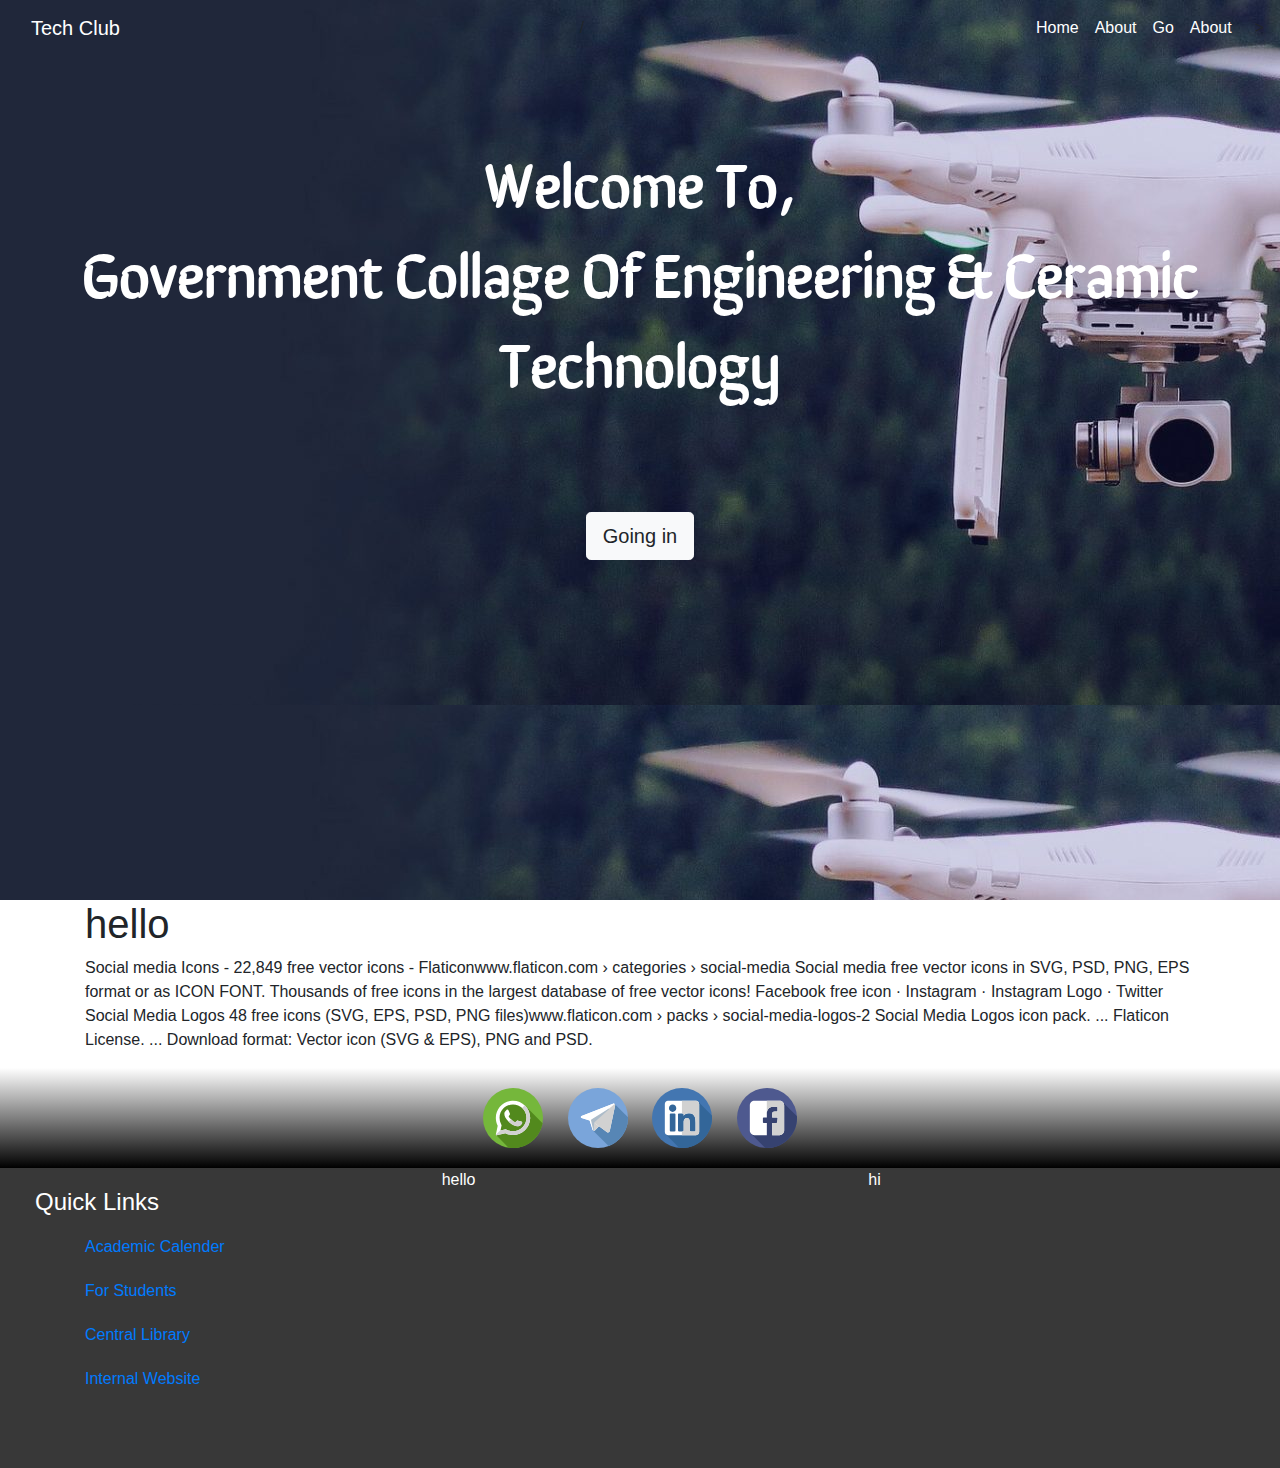
==== index.html @ 0576cfca "2" ====
<!doctype html>
<html lang="en">

<head>
    <!-- Required meta tags -->
    <meta charset="utf-8">
    <meta name="viewport" content="width=device-width, initial-scale=1, shrink-to-fit=no">
    <link
        href="https://fonts.googleapis.com/css?family=Codystar|Fascinate+Inline|Libre+Barcode+39|Montserrat+Subrayada|Orbitron|Russo+One|Sirin+Stencil&display=swap"
        rel="stylesheet">
    <!-- Bootstrap CSS -->
    <link rel="stylesheet" href="./src/bootstrap-4.4.1-dist/css/bootstrap.min.css">
    <link rel="stylesheet" href="./index.css">
    <title>Welcome to Tech Club</title>
</head>

<body>
    <div class="header-container">
        <nav class="navbar  navbar-expand-lg">
            <div class="container-fluid">
                <div class="navbar-header">

                    <a class="navbar-brand navbar-link" href="#">tech Club</a>
                </div>/

                <ul class="navbar-nav">
                    <li class="active nav-item">
                        <a class="nav-link">Home</a>
                    </li>
                    <li class="nav-item"><a class="nav-link">about</a></li>
                    <li class="nav-item"><a class="nav-link">go</a></li>
                    <li class="nav-item"><a class="nav-link">about</a></li>
                </ul>

            </div>>
        </nav>

        <div class="header">
            <div class="header-text">
                <b>Welcome to,</b>
                <br />
                <p>government collage of engineering & ceramic technology</p>
            </div>
            <button type="button" class="header-btn btn btn-lg btn-light">Going in</button>
        </div>
    </div> 
    <div class="container">
        <div>
            <h1>hello</h1>
            <p>
                Social media Icons - 22,849 free vector icons - Flaticonwww.flaticon.com › categories › social-media
                Social media free vector icons in SVG, PSD, PNG, EPS format or as ICON FONT. Thousands of free icons in the largest database of free vector icons!
                ‎Facebook free icon · ‎Instagram · ‎Instagram Logo · ‎Twitter
                
                Social Media Logos 48 free icons (SVG, EPS, PSD, PNG files)www.flaticon.com › packs › social-media-logos-2
                Social Media Logos icon pack. ... Flaticon License. ... Download format: Vector icon (SVG & EPS), PNG and PSD.
                </p>
        </div>
    </div>
    <div class="container-fluid social-icon">
        <img src="./src/icon/185958-social-media-icons/svg/whatsapp.svg">
        <img src="./src/icon/185958-social-media-icons/svg/telegram.svg">
        <img src="./src/icon/185958-social-media-icons/svg/linkedin.svg">
        <img src="./src/icon/185958-social-media-icons/svg/facebook.svg">
    </div>
 
    
        <div class="container-fluid footer">   
            <div class="row footer-row" >
                <div class="col-4">
                    <div class="footer-sec-1">
                        <h4>Quick Links</h4>
                        <ul>
                        <li>
                            <a href="#">Academic Calender</a>
                        </li>
                        <li>
                            <a href="#">For Students</a>
                        </li>
                        <li>
                            <a href="#">Central Library</a>
                        </li>
                        <li>
                            <a href="#">Internal Website</a>
                        </li>
                    </ul>
                </div>
            </div>
            <div class="col-4">
                hello
            </div>
            <div class="col-4">
                hi
            </div>
            <!-- <img src="./src/foter.jpg"> -->
        </div>
    
    <!-- <div class="row-canvas" id="particles-js"></div> -->
</div>


    <script src="./src/particles.js"></script>
    <script src="./src/app.js"></script>
    <!-- Optional JavaScript -->
    <!-- jQuery first, then Popper.js, then Bootstrap JS -->
    <script src="https://code.jquery.com/jquery-3.4.1.slim.min.js"></script>
    <script src="https://cdn.jsdelivr.net/npm/popper.js@1.16.0/dist/umd/popper.min.js"></script>
    <script src="./src/bootstrap-4.4.1-dist/js/bootstrap.min.js"></script>
</body>

</html>
---- index.css ----
.row-canvas {
    width: 100%;
    height: 100%;
    display: block;
    position: absolute;
    /* top: 0; */
    bottom: 0;
    left: 0;
    height: 300px;
    z-index: 1;
    -webkit-backface-visibility: hidden;
    -moz-backface-visibility: hidden;
    -ms-backface-visibility: hidden;
    backface-visibility: hidden;
  }
.navbar a {
    color: white;
    text-transform: capitalize;
}

.header {
    padding: 80px 30px;
    text-align: center;
}
.header .header-btn{
    margin-top: 90px;
}
.header-btn:hover{
    background-color: black;
    color: white;
    width: 150px;
}
.header-text {
    text-align: center;
    font-size: 45pt;
    font-family: 'Sirin Stencil', 'Russo One', Orbitron, serif;
    font-weight: 700;
    color: rgb(255, 255, 255);
    text-transform: capitalize;
}

.header-container {
    min-height: 100vh;
    background-attachment: fixed;
    background-image: url(./src/background-header.jpg);
}
.btn{
    /* font-family: sans-serif; */
}
.social-icon{
    height: 100px;
    padding: 20px;
    align-items: center;
    text-align: center;
    letter-spacing: 20px;
    background: linear-gradient(white,black);
}
.social-icon img{
    height: 60px;
    width: 60px;
}
div.footer{
    height: 300px;
    width: 100%;
    background-color: rgb(56, 56, 56);
    color: white;
    
    /* background-image: url(./src/foter.jpg); */
    /* background-size: cover; */
}
.footer-sec-1{
    padding: 20px;
    z-index: 999999 !important;

}
.footer-sec-1 ul{
    list-style: none;
}
.footer-sec-1 ul li{
    display: block;
    padding: 10px;
}
.footer-sec-1 ul li a{
    text-decoration: none;
    z-index: 999999;
    
}
.footer-row{
    position: relative;
    z-index: 2;
}
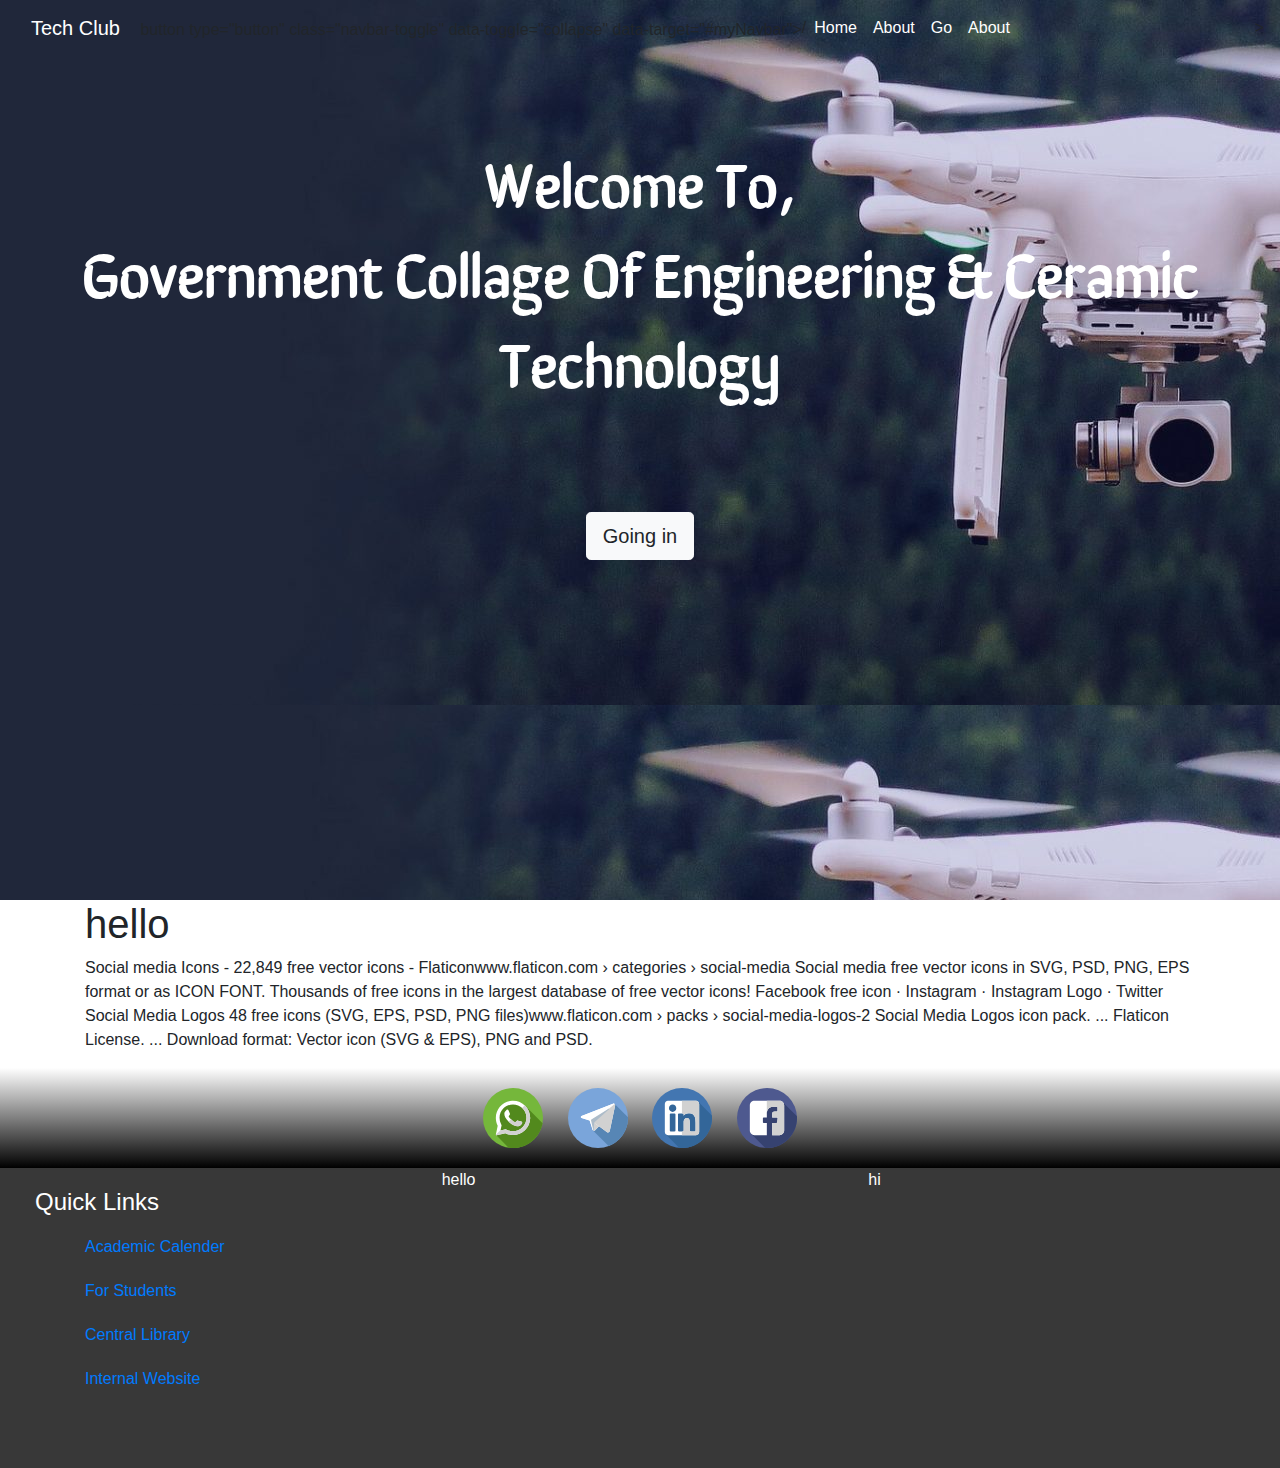
==== commit 80b1fa1f: "Update index.html" ====
--- a/index.html
+++ b/index.html
@@ -21,9 +21,12 @@
                 <div class="navbar-header">
 
                     <a class="navbar-brand navbar-link" href="#">tech Club</a>
+                    button type="button" class="navbar-toggle" data-toggle="collapse" data-target="#myNavbar">         <span class="icon-bar"></span>         <span class="icon-bar"></span>         <span class="icon-bar"></span>       </button>
                 </div>/
 
-                <ul class="navbar-nav">
+            <div class="navbar-collapse collapse">
+                <ul class
+="navbar-nav">
                     <li class="active nav-item">
                         <a class="nav-link">Home</a>
                     </li>
@@ -32,6 +35,7 @@
                     <li class="nav-item"><a class="nav-link">about</a></li>
                 </ul>
 
+                </div>
             </div>>
         </nav>
 
@@ -108,4 +112,4 @@
     <script src="./src/bootstrap-4.4.1-dist/js/bootstrap.min.js"></script>
 </body>
 
-</html>+</html>
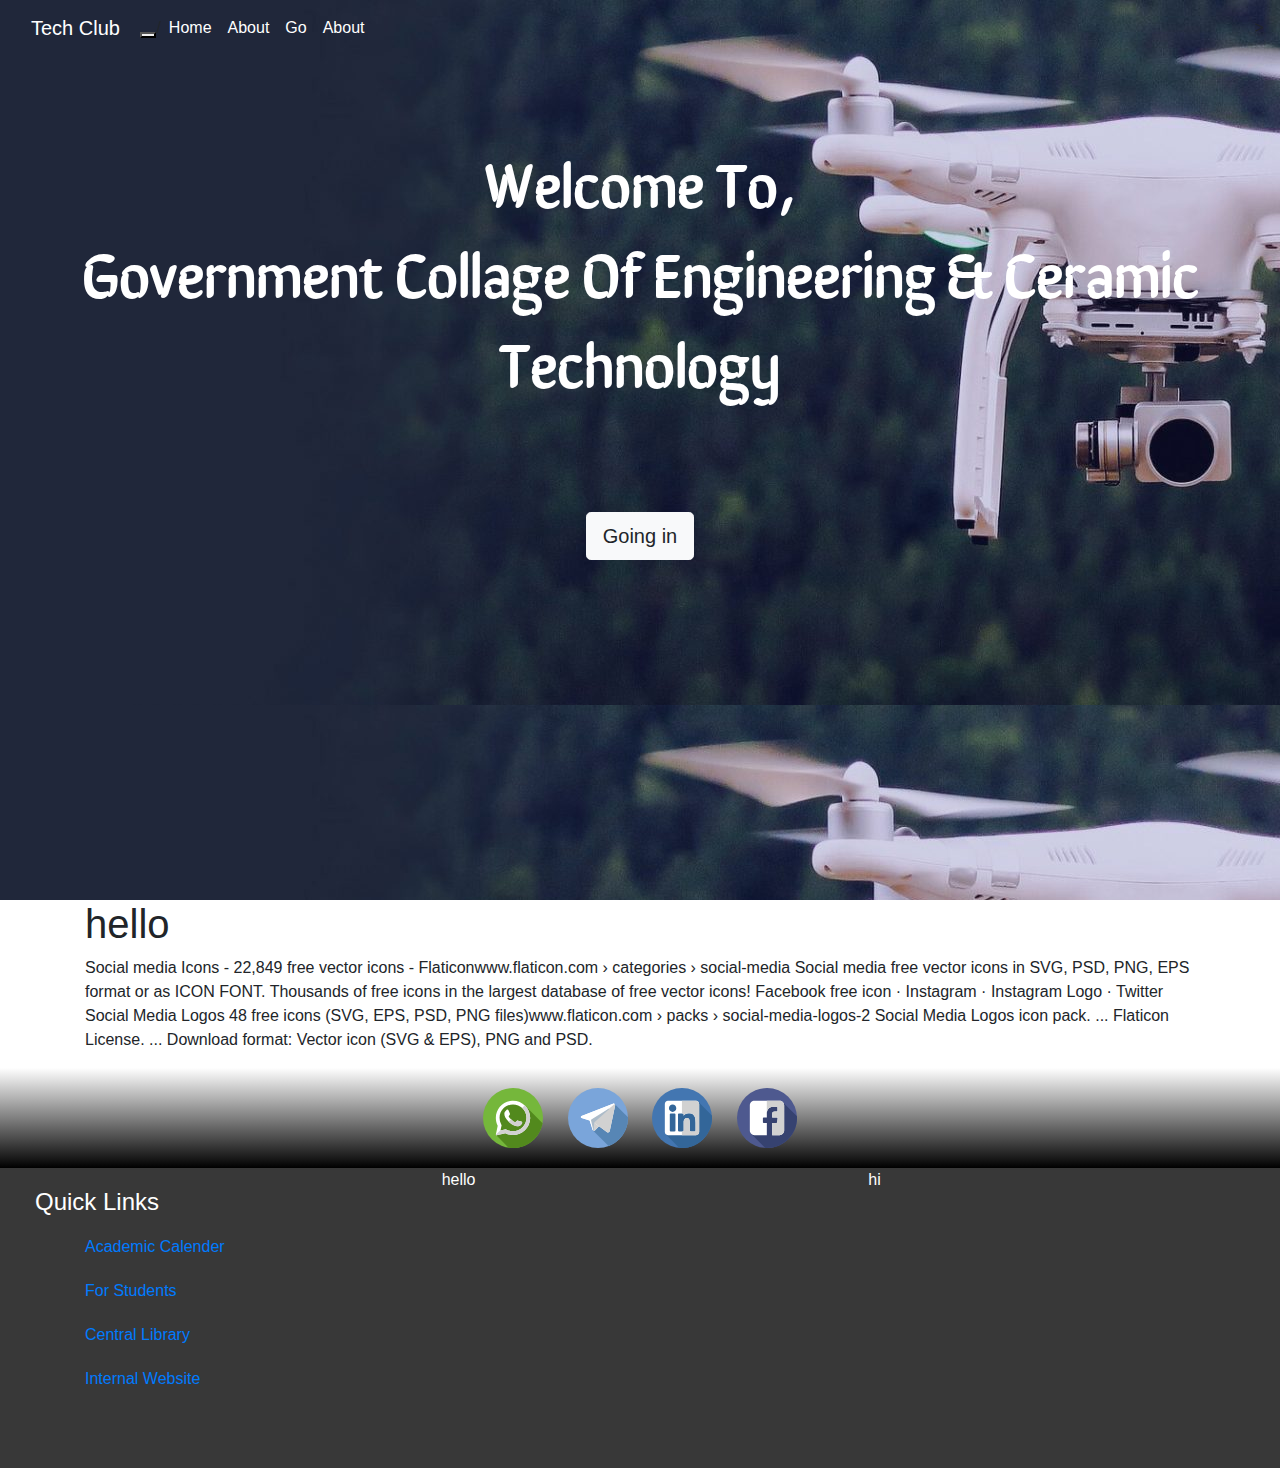
==== commit 30bac4ee: "Update index.html" ====
--- a/index.html
+++ b/index.html
@@ -21,7 +21,8 @@
                 <div class="navbar-header">
 
                     <a class="navbar-brand navbar-link" href="#">tech Club</a>
-                    button type="button" class="navbar-toggle" data-toggle="collapse" data-target="#myNavbar">         <span class="icon-bar"></span>         <span class="icon-bar"></span>         <span class="icon-bar"></span>       </button>
+                    
+<button type="button" class="navbar-toggle" data-toggle="collapse" data-target="#myNavbar">         <span class="icon-bar"></span>         <span class="icon-bar"></span>         <span class="icon-bar"></span>       </button>
                 </div>/
 
             <div class="navbar-collapse collapse">
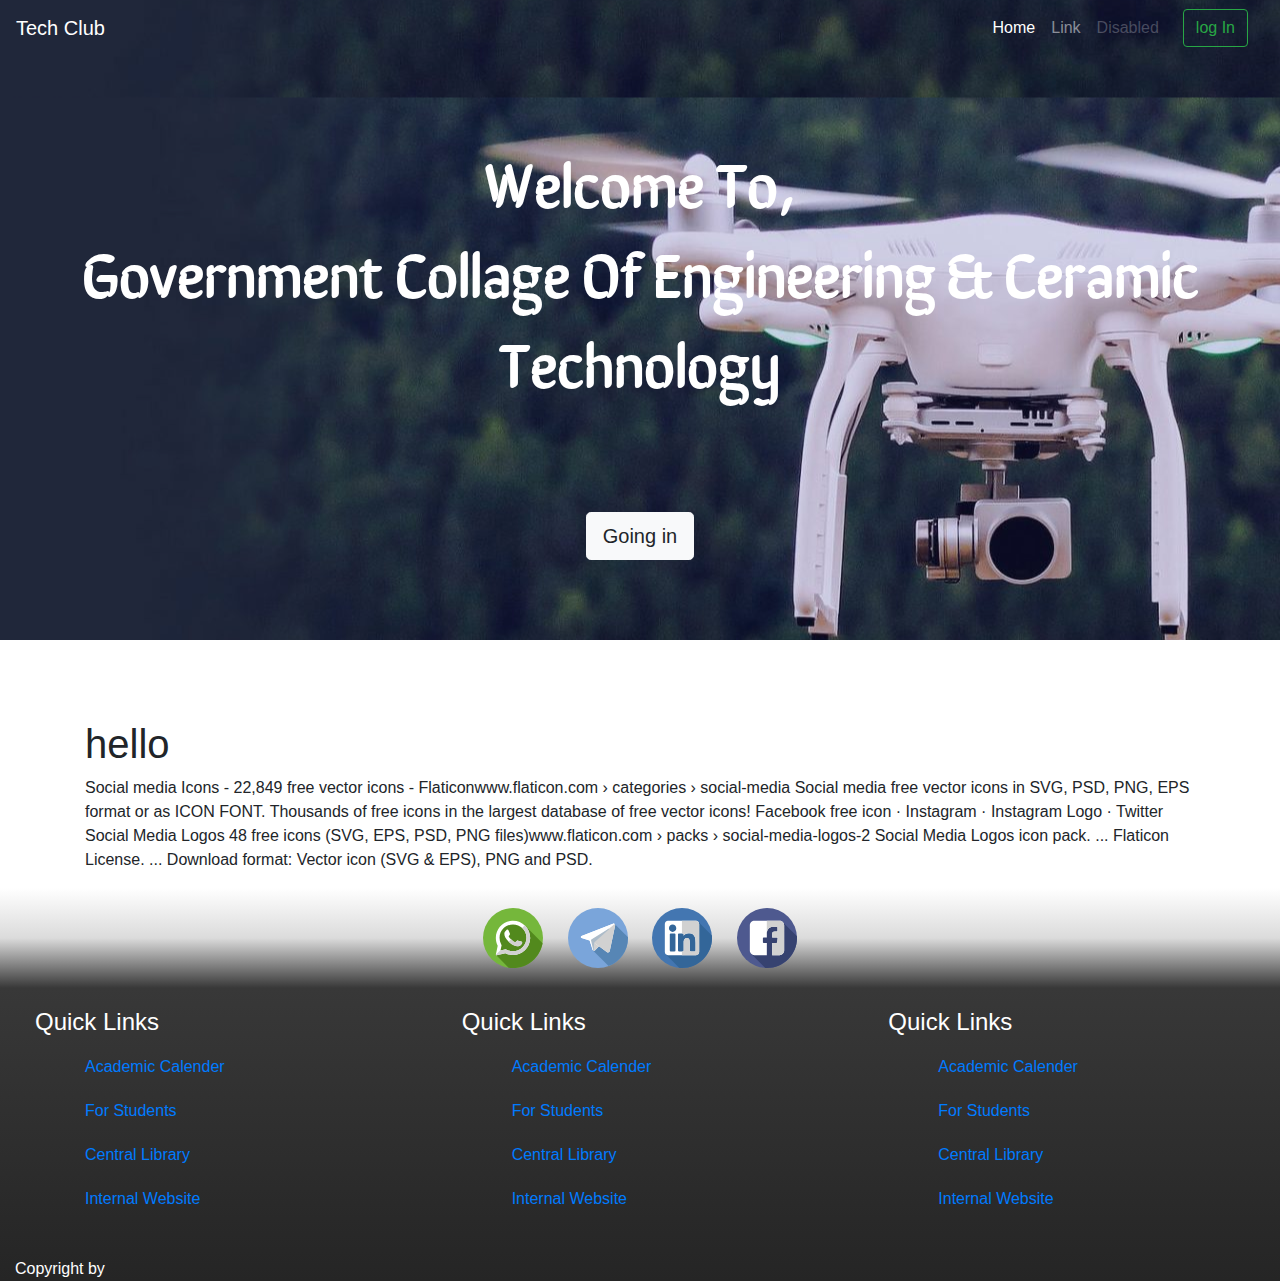
==== commit bd94eeec: "m" ====
--- a/index.html
+++ b/index.html
@@ -16,28 +16,35 @@
 
 <body>
     <div class="header-container">
-        <nav class="navbar  navbar-expand-lg">
-            <div class="container-fluid">
-                <div class="navbar-header">
+        <nav class="navbar navbar-expand-lg navbar-dark ">
+            <a class="navbar-brand" href="#">tech club</a>
+            
+            <div class="collapse navbar-collapse " id="navbarTogglerDemo02">
+                <ul class="navbar-nav ml-auto mt-2 mt-lg-0 ">
+                    <li class="nav-item active">
+                        <a class="nav-link" href="#">Home <span class="sr-only">(current)</span></a>
+                    </li>
+                    <li class="nav-item">
+                        <a class="nav-link" href="#">Link</a>
+                    </li>
+                    <li class="nav-item">
+                        <a class="nav-link disabled" href="#" tabindex="-1" aria-disabled="true">Disabled</a>
+                    </li>
+                </ul>
+                
+            </div>
 
-                    <a class="navbar-brand navbar-link" href="#">tech Club</a>
-                    
-<button type="button" class="navbar-toggle" data-toggle="collapse" data-target="#myNavbar">         <span class="icon-bar"></span>         <span class="icon-bar"></span>         <span class="icon-bar"></span>       </button>
-                </div>/
+            <div class="Inline login ml-auto ">
+                <button class="btn btn-outline-success my-2 my-sm-0" type="submit">log In</button>
+            </div>
 
-            <div class="navbar-collapse collapse">
-                <ul class
-="navbar-nav">
-                    <li class="active nav-item">
-                        <a class="nav-link">Home</a>
-                    </li>
-                    <li class="nav-item"><a class="nav-link">about</a></li>
-                    <li class="nav-item"><a class="nav-link">go</a></li>
-                    <li class="nav-item"><a class="nav-link">about</a></li>
-                </ul>
-
-                </div>
-            </div>>
+            <button class="navbar-toggler btn-outline-success"  type="button" data-toggle="collapse" data-target="#navbarTogglerDemo02"
+                aria-controls="navbarTogglerDemo02" aria-expanded="false" aria-label="Toggle navigation">
+                <span class="navbar-toggler-icon"></span>
+            </button>
+            
+       
+            
         </nav>
 
         <div class="header">
@@ -48,18 +55,21 @@
             </div>
             <button type="button" class="header-btn btn btn-lg btn-light">Going in</button>
         </div>
-    </div> 
-    <div class="container">
+    </div>
+    <div class="container body-text">
         <div>
             <h1>hello</h1>
             <p>
                 Social media Icons - 22,849 free vector icons - Flaticonwww.flaticon.com › categories › social-media
-                Social media free vector icons in SVG, PSD, PNG, EPS format or as ICON FONT. Thousands of free icons in the largest database of free vector icons!
+                Social media free vector icons in SVG, PSD, PNG, EPS format or as ICON FONT. Thousands of free icons in
+                the largest database of free vector icons!
                 ‎Facebook free icon · ‎Instagram · ‎Instagram Logo · ‎Twitter
-                
-                Social Media Logos 48 free icons (SVG, EPS, PSD, PNG files)www.flaticon.com › packs › social-media-logos-2
-                Social Media Logos icon pack. ... Flaticon License. ... Download format: Vector icon (SVG & EPS), PNG and PSD.
-                </p>
+
+                Social Media Logos 48 free icons (SVG, EPS, PSD, PNG files)www.flaticon.com › packs ›
+                social-media-logos-2
+                Social Media Logos icon pack. ... Flaticon License. ... Download format: Vector icon (SVG & EPS), PNG
+                and PSD.
+            </p>
         </div>
     </div>
     <div class="container-fluid social-icon">
@@ -68,14 +78,14 @@
         <img src="./src/icon/185958-social-media-icons/svg/linkedin.svg">
         <img src="./src/icon/185958-social-media-icons/svg/facebook.svg">
     </div>
- 
-    
-        <div class="container-fluid footer">   
-            <div class="row footer-row" >
-                <div class="col-4">
-                    <div class="footer-sec-1">
-                        <h4>Quick Links</h4>
-                        <ul>
+
+
+    <div class="container-fluid footer">
+        <div class="row footer-row">
+            <div class="col-4">
+                <div class="footer-sec-1">
+                    <h4>Quick Links</h4>
+                    <ul>
                         <li>
                             <a href="#">Academic Calender</a>
                         </li>
@@ -92,16 +102,47 @@
                 </div>
             </div>
             <div class="col-4">
-                hello
+                <div class="footer-sec-1">
+                    <h4>Quick Links</h4>
+                    <ul>
+                        <li>
+                            <a href="#">Academic Calender</a>
+                        </li>
+                        <li>
+                            <a href="#">For Students</a>
+                        </li>
+                        <li>
+                            <a href="#">Central Library</a>
+                        </li>
+                        <li>
+                            <a href="#">Internal Website</a>
+                        </li>
+                    </ul>
+                </div>
             </div>
             <div class="col-4">
-                hi
+                <div class="footer-sec-1">
+                    <h4>Quick Links</h4>
+                    <ul>
+                        <li>
+                            <a href="#">Academic Calender</a>
+                        </li>
+                        <li>
+                            <a href="#">For Students</a>
+                        </li>
+                        <li>
+                            <a href="#">Central Library</a>
+                        </li>
+                        <li>
+                            <a href="#">Internal Website</a>
+                        </li>
+                    </ul>
+                </div>
             </div>
-            <!-- <img src="./src/foter.jpg"> -->
         </div>
-    
-    <!-- <div class="row-canvas" id="particles-js"></div> -->
-</div>
+        <div>Copyright by </div>
+        <!-- <div class="row-canvas" id="particles-js"></div> -->
+    </div>
 
 
     <script src="./src/particles.js"></script>
@@ -113,4 +154,4 @@
     <script src="./src/bootstrap-4.4.1-dist/js/bootstrap.min.js"></script>
 </body>
 
-</html>
+</html>--- a/index.css
+++ b/index.css
@@ -14,11 +14,24 @@
     -ms-backface-visibility: hidden;
     backface-visibility: hidden;
   }
-.navbar a {
+  nav button{
+      color: white;
+  }
+  .navbar-dark .navbar-toggler{
+    border-color: #28a745;
+  }
+  .login{
+      padding-right: 16px;
+      padding-left: 16px;
+  }
+/* .navbar {
     color: white;
     text-transform: capitalize;
-}
-
+} */
+/* .nav-item:hover{
+    background-color: black;
+    color:white
+} */
 .header {
     padding: 80px 30px;
     text-align: center;
@@ -41,29 +54,39 @@
 }
 
 .header-container {
-    min-height: 100vh;
+    min-height: 100%;
+    text-transform: capitalize;
+    background-position: center;
     background-attachment: fixed;
     background-image: url(./src/background-header.jpg);
 }
 .btn{
     /* font-family: sans-serif; */
 }
+.body-text{
+    height: 100%;
+    padding-top: 80px;
+}
+
+
+
+
 .social-icon{
     height: 100px;
     padding: 20px;
     align-items: center;
     text-align: center;
     letter-spacing: 20px;
-    background: linear-gradient(white,black);
+    background: linear-gradient(white ,rgb(219, 219, 219),rgb(56, 56, 56));
 }
 .social-icon img{
     height: 60px;
     width: 60px;
 }
 div.footer{
-    height: 300px;
+    /* height: 300px; */
     width: 100%;
-    background-color: rgb(56, 56, 56);
+    background:linear-gradient( rgb(56, 56, 56),rgb(37, 37, 37));
     color: white;
     
     /* background-image: url(./src/foter.jpg); */
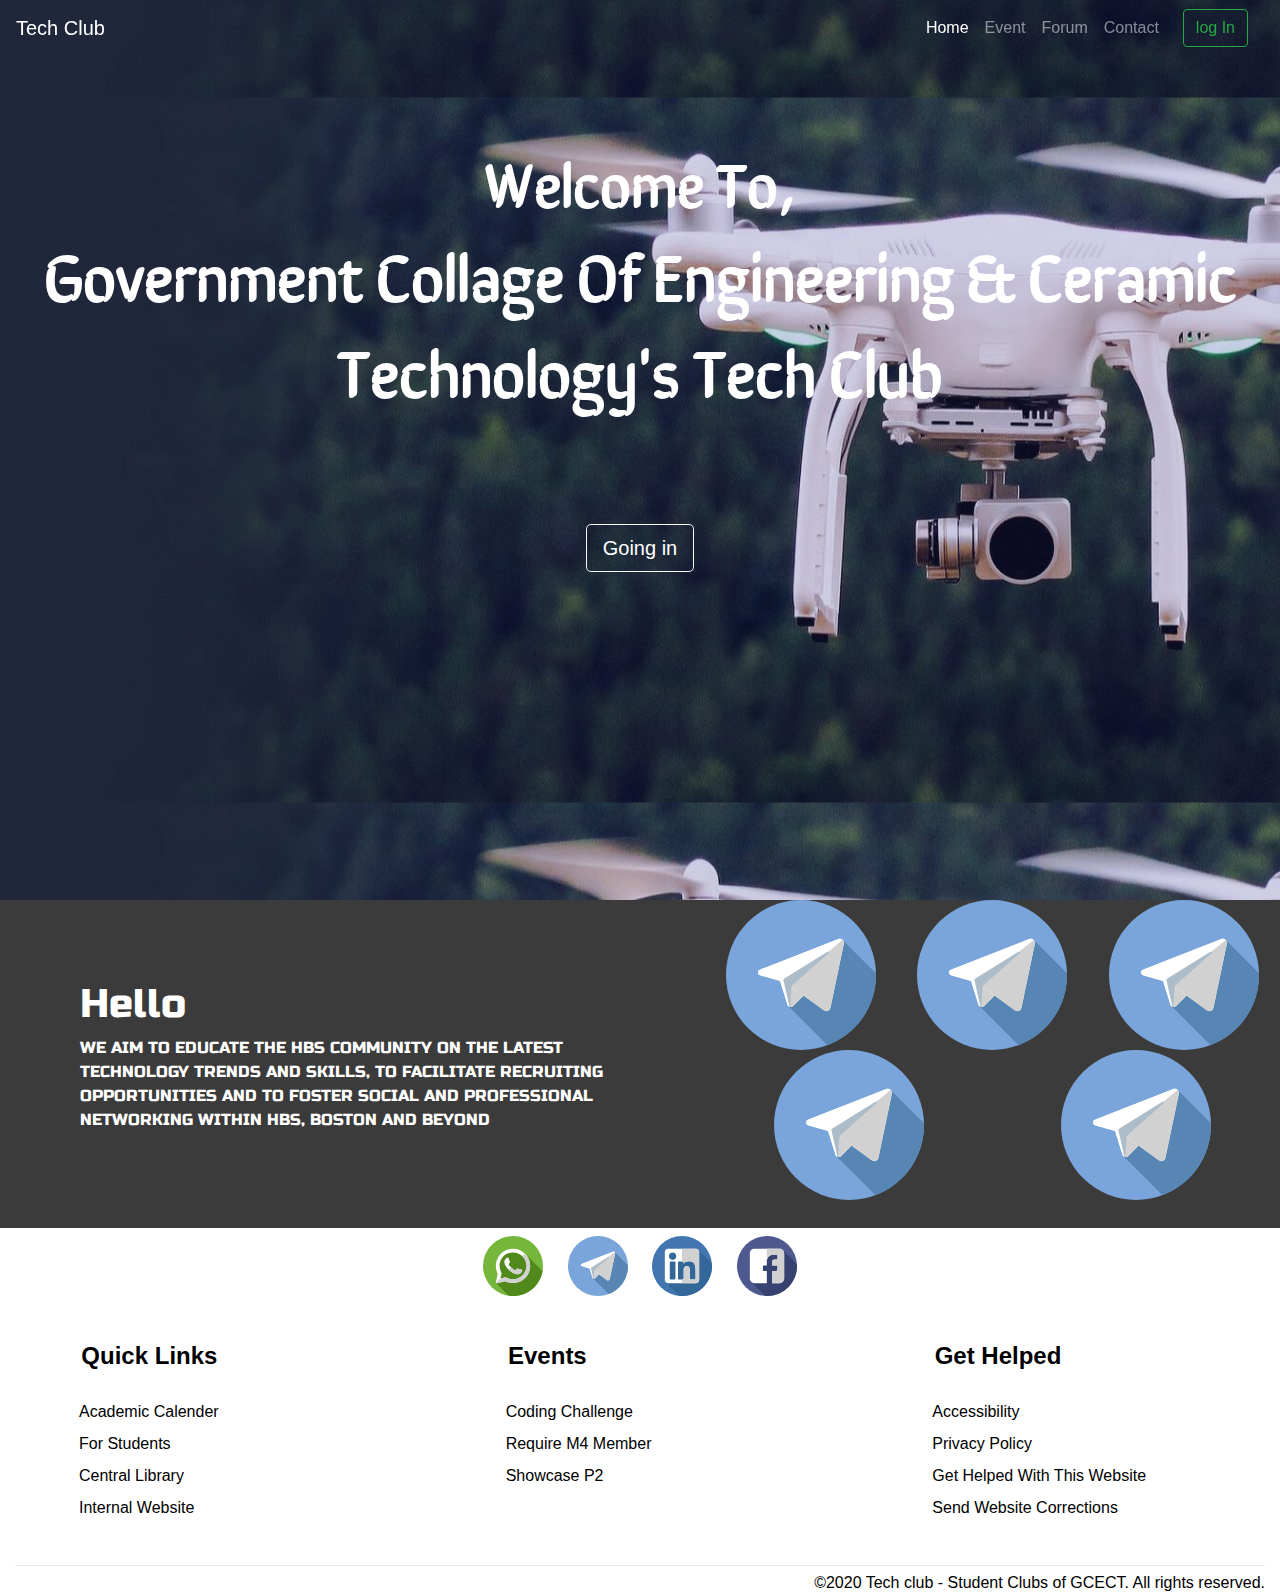
==== commit 4f05d10b: "touch" ====
--- a/index.html
+++ b/index.html
@@ -16,7 +16,7 @@
 
 <body>
     <div class="header-container">
-        <nav class="navbar navbar-expand-lg navbar-dark ">
+        <nav class="navbar sticky-top navbar-expand-lg navbar-dark ">
             <a class="navbar-brand" href="#">tech club</a>
             
             <div class="collapse navbar-collapse " id="navbarTogglerDemo02">
@@ -25,10 +25,13 @@
                         <a class="nav-link" href="#">Home <span class="sr-only">(current)</span></a>
                     </li>
                     <li class="nav-item">
-                        <a class="nav-link" href="#">Link</a>
+                        <a class="nav-link" href="#">Event</a>
                     </li>
                     <li class="nav-item">
-                        <a class="nav-link disabled" href="#" tabindex="-1" aria-disabled="true">Disabled</a>
+                        <a class="nav-link" href="#">forum</a>
+                    </li>
+                    <li class="nav-item">
+                        <a class="nav-link " href="#"  >contact</a>
                     </li>
                 </ul>
                 
@@ -51,25 +54,45 @@
             <div class="header-text">
                 <b>Welcome to,</b>
                 <br />
-                <p>government collage of engineering & ceramic technology</p>
+                <p class="govt">government collage of engineering & ceramic technology's Tech Club</p>
             </div>
             <button type="button" class="header-btn btn btn-lg btn-light">Going in</button>
         </div>
     </div>
-    <div class="container body-text">
-        <div>
-            <h1>hello</h1>
-            <p>
-                Social media Icons - 22,849 free vector icons - Flaticonwww.flaticon.com › categories › social-media
-                Social media free vector icons in SVG, PSD, PNG, EPS format or as ICON FONT. Thousands of free icons in
-                the largest database of free vector icons!
-                ‎Facebook free icon · ‎Instagram · ‎Instagram Logo · ‎Twitter
+    <div class="container-fluid ">
+        <div class="row">
+            <div class="col-6 body-text">
+                <h1>hello</h1>
+                <p>
+                    WE AIM TO EDUCATE THE HBS COMMUNITY ON THE LATEST TECHNOLOGY TRENDS AND SKILLS, TO FACILITATE RECRUITING OPPORTUNITIES AND TO FOSTER SOCIAL AND PROFESSIONAL NETWORKING WITHIN HBS, BOSTON AND BEYOND
+                </p>
+            </div>
+            <div class="col-6 img-container">
+                <div class="row">
+                    
+                        <div class="col-4">
+                            <img class="2nd-img" src="./src/icon/185958-social-media-icons/svg/telegram.svg">
+                        </div>
+                        <div class="col-4">
+                            <img class="2nd-img" src="./src/icon/185958-social-media-icons/svg/telegram.svg">
+                        </div>
+                        <div class="col-4">
+                            <img class="2nd-img" src="./src/icon/185958-social-media-icons/svg/telegram.svg">
+                        </div>
+                    
+                </div>
+                <div class="row">
+                    
+                        <div class="col-6">
+                            <img class="2nd-img"  src="./src/icon/185958-social-media-icons/svg/telegram.svg">
+                        </div>
+                        <div class="col-6">
+                            <img class="2nd-img" src="./src/icon/185958-social-media-icons/svg/telegram.svg">
+                        </div>
+                    
+                </div>
 
-                Social Media Logos 48 free icons (SVG, EPS, PSD, PNG files)www.flaticon.com › packs ›
-                social-media-logos-2
-                Social Media Logos icon pack. ... Flaticon License. ... Download format: Vector icon (SVG & EPS), PNG
-                and PSD.
-            </p>
+            </div>
         </div>
     </div>
     <div class="container-fluid social-icon">
@@ -82,7 +105,7 @@
 
     <div class="container-fluid footer">
         <div class="row footer-row">
-            <div class="col-4">
+            <div class="col-md-4 col-12">
                 <div class="footer-sec-1">
                     <h4>Quick Links</h4>
                     <ul>
@@ -101,46 +124,45 @@
                     </ul>
                 </div>
             </div>
-            <div class="col-4">
+            <div class="col-md-4 col-12">
                 <div class="footer-sec-1">
-                    <h4>Quick Links</h4>
+                    <h4>events</h4>
                     <ul>
                         <li>
-                            <a href="#">Academic Calender</a>
+                            <a href="#">Coding challenge</a>
                         </li>
                         <li>
-                            <a href="#">For Students</a>
+                            <a href="#">require m4 member</a>
                         </li>
                         <li>
-                            <a href="#">Central Library</a>
+                            <a href="#">showcase p2</a>
                         </li>
-                        <li>
-                            <a href="#">Internal Website</a>
-                        </li>
+                        
                     </ul>
                 </div>
             </div>
-            <div class="col-4">
+            <div class="col-md-4 col">
                 <div class="footer-sec-1">
-                    <h4>Quick Links</h4>
+                    <h4>Get helped</h4>
                     <ul>
                         <li>
-                            <a href="#">Academic Calender</a>
+                            <a href="#">accessibility</a>
                         </li>
                         <li>
-                            <a href="#">For Students</a>
+                            <a href="#">privacy policy</a>
                         </li>
                         <li>
-                            <a href="#">Central Library</a>
+                            <a href="#">get helped with this website</a>
                         </li>
                         <li>
-                            <a href="#">Internal Website</a>
+                            <a href="#">send website corrections</a>
                         </li>
                     </ul>
                 </div>
             </div>
         </div>
-        <div>Copyright by </div>
+        <hr/>
+        <div class="copyright"> ©2020 Tech club - Student Clubs of GCECT. All rights reserved. </div>
         <!-- <div class="row-canvas" id="particles-js"></div> -->
     </div>
 
@@ -154,4 +176,4 @@
     <script src="./src/bootstrap-4.4.1-dist/js/bootstrap.min.js"></script>
 </body>
 
-</html>+</html>
--- a/index.css
+++ b/index.css
@@ -1,3 +1,12 @@
+p, h1,h4,a {
+    text-transform: capitalize;
+}
+
+hr {
+    margin-top: 5px;
+    margin-bottom: 5px;
+    background-color: white;
+}
 
 .row-canvas {
     width: 100%;
@@ -13,37 +22,42 @@
     -moz-backface-visibility: hidden;
     -ms-backface-visibility: hidden;
     backface-visibility: hidden;
-  }
-  nav button{
-      color: white;
-  }
-  .navbar-dark .navbar-toggler{
+}
+
+nav button {
+    color: white;
+}
+
+.navbar-dark .navbar-toggler {
     border-color: #28a745;
-  }
-  .login{
-      padding-right: 16px;
-      padding-left: 16px;
-  }
-/* .navbar {
-    color: white;
-    text-transform: capitalize;
-} */
-/* .nav-item:hover{
-    background-color: black;
-    color:white
-} */
+}
+
+.login {
+    padding-right: 16px;
+    padding-left: 16px;
+}
+
 .header {
     padding: 80px 30px;
     text-align: center;
 }
-.header .header-btn{
+
+.header .govt {
+    font-size: 5vw;
+}
+
+.header .header-btn {
     margin-top: 90px;
+    background-color: transparent;
+    color: white;
 }
-.header-btn:hover{
+
+.header-btn:hover {
     background-color: black;
     color: white;
-    width: 150px;
+    width: 120px;
 }
+
 .header-text {
     text-align: center;
     font-size: 45pt;
@@ -54,62 +68,100 @@
 }
 
 .header-container {
-    min-height: 100%;
+    min-height: 100vh;
     text-transform: capitalize;
     background-position: center;
     background-attachment: fixed;
     background-image: url(./src/background-header.jpg);
 }
-.btn{
+
+.btn {
     /* font-family: sans-serif; */
 }
-.body-text{
+
+.body-text {
     height: 100%;
-    padding-top: 80px;
+    padding: 80px 8px 80px 80px;
+    color: white;
+    text-transform: uppercase;
+    font-family: 'Russo One', 'Lucida Sans Regular', 'Lucida Grande', 'Lucida Sans Unicode', Geneva, Verdana, sans-serif;
+    background-color: rgb(59, 59, 59);
 }
 
+.img-container img {
+    height: 150px;
+}
 
+.img-container {
+    background-color: rgb(59, 59, 59);
+    text-align: center;
+    padding-left: 80px;
+}
 
-
-.social-icon{
-    height: 100px;
-    padding: 20px;
+.social-icon {
+    /* height: 100px; */
+    padding: 8px;
     align-items: center;
     text-align: center;
     letter-spacing: 20px;
-    background: linear-gradient(white ,rgb(219, 219, 219),rgb(56, 56, 56));
+    background: white;
 }
-.social-icon img{
+
+.social-icon img {
     height: 60px;
     width: 60px;
 }
-div.footer{
-    /* height: 300px; */
+
+div.footer {
     width: 100%;
-    background:linear-gradient( rgb(56, 56, 56),rgb(37, 37, 37));
     color: white;
-    
-    /* background-image: url(./src/foter.jpg); */
-    /* background-size: cover; */
+    color: rgb(0, 0, 0);
+    display: block;
+  position: relative;
 }
-.footer-sec-1{
+div.footer::after {
+    content: "";
+    background: linear-gradient( rgb(255, 255, 255), rgb(75, 168, 255));
+    background: url("https://mdbootstrap.com/img/Photos/Horizontal/Nature/full page/img(11).jpg");
+    opacity: .8;
+    top: 0;
+    left: 0;
+    bottom: 0;
+    right: 0;
+    background-repeat: no-repeat;
+    background-position: center;
+    background-size: cover;
+    position: absolute;
+    z-index: -1;   
+  }
+
+.footer-sec-1 {
     padding: 20px;
     z-index: 999999 !important;
+}
 
+.footer-sec-1 h4 {
+    padding: 5% 13% ;
+    
+    font-weight: bold;
 }
-.footer-sec-1 ul{
-    list-style: none;
+
+.footer-sec-1 ul li {
+    display: block;
+    padding: 4px;
 }
-.footer-sec-1 ul li{
-    display: block;
-    padding: 10px;
+
+.footer-sec-1 ul li a {
+    text-decoration: none;
+    color: rgb(0, 0, 0);
 }
-.footer-sec-1 ul li a{
-    text-decoration: none;
-    z-index: 999999;
-    
-}
-.footer-row{
+
+.footer-row {
     position: relative;
     z-index: 2;
+}
+
+.copyright {
+    color: rgb(0, 0, 0);
+    text-align: end;
 }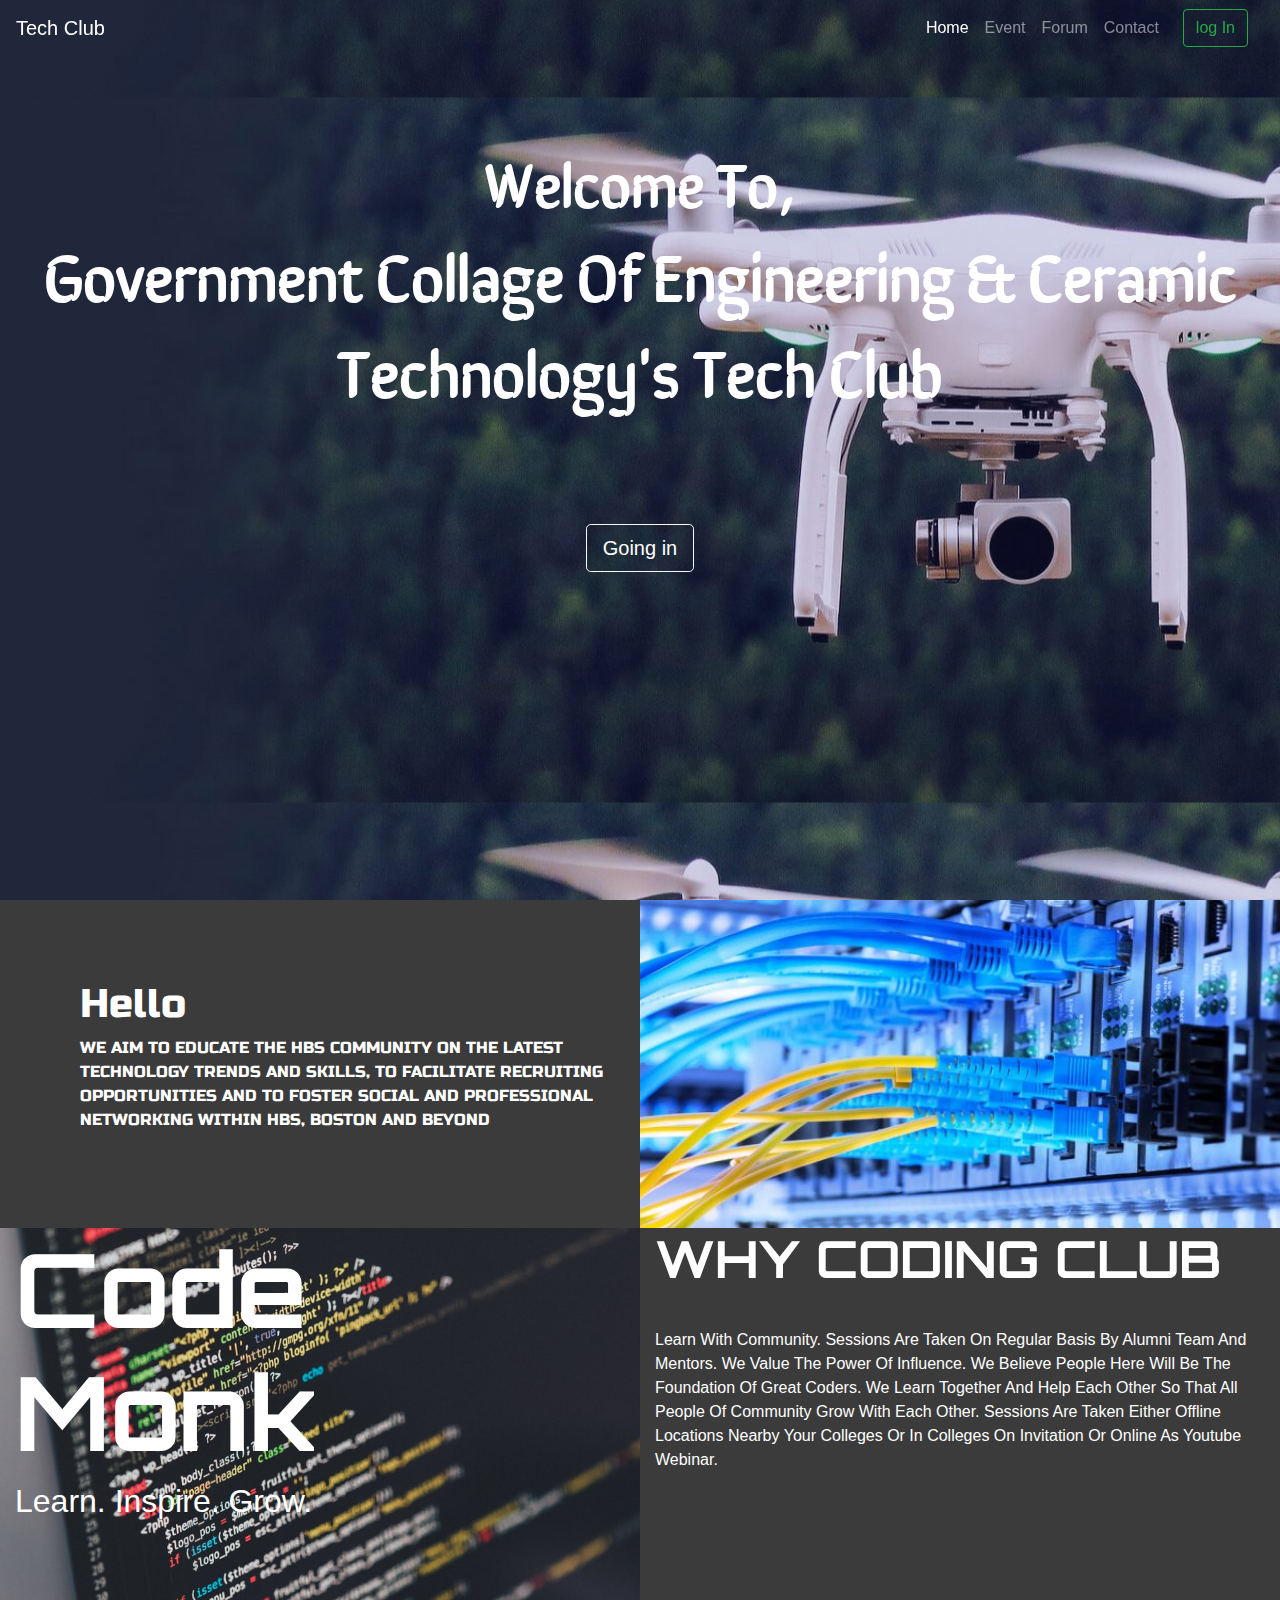
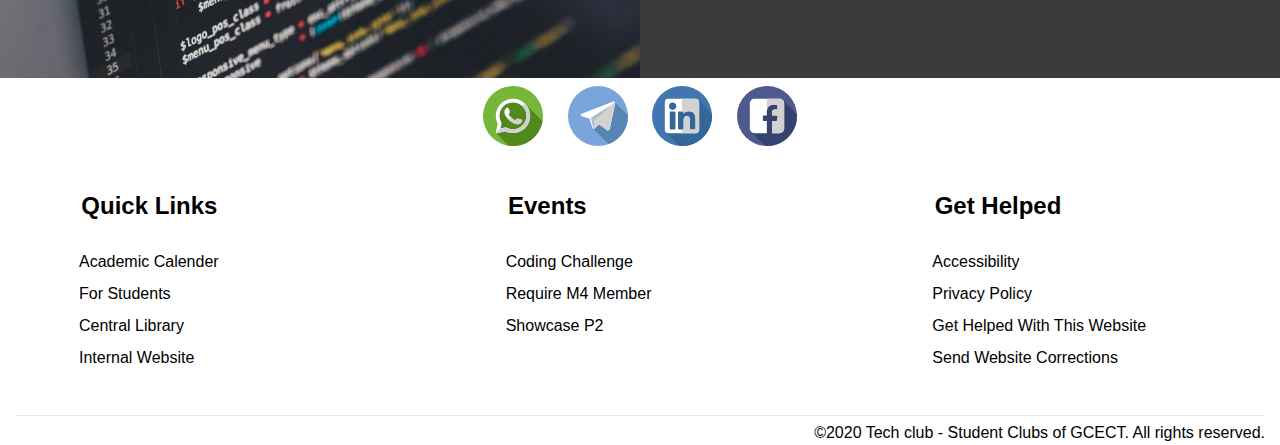
==== commit 401da57a: "update" ====
--- a/index.html
+++ b/index.html
@@ -18,7 +18,7 @@
     <div class="header-container">
         <nav class="navbar sticky-top navbar-expand-lg navbar-dark ">
             <a class="navbar-brand" href="#">tech club</a>
-            
+
             <div class="collapse navbar-collapse " id="navbarTogglerDemo02">
                 <ul class="navbar-nav ml-auto mt-2 mt-lg-0 ">
                     <li class="nav-item active">
@@ -31,23 +31,24 @@
                         <a class="nav-link" href="#">forum</a>
                     </li>
                     <li class="nav-item">
-                        <a class="nav-link " href="#"  >contact</a>
+                        <a class="nav-link " href="#">contact</a>
                     </li>
                 </ul>
-                
+
             </div>
 
             <div class="Inline login ml-auto ">
                 <button class="btn btn-outline-success my-2 my-sm-0" type="submit">log In</button>
             </div>
 
-            <button class="navbar-toggler btn-outline-success"  type="button" data-toggle="collapse" data-target="#navbarTogglerDemo02"
-                aria-controls="navbarTogglerDemo02" aria-expanded="false" aria-label="Toggle navigation">
+            <button class="navbar-toggler btn-outline-success" type="button" data-toggle="collapse"
+                data-target="#navbarTogglerDemo02" aria-controls="navbarTogglerDemo02" aria-expanded="false"
+                aria-label="Toggle navigation">
                 <span class="navbar-toggler-icon"></span>
             </button>
-            
-       
-            
+
+
+
         </nav>
 
         <div class="header">
@@ -59,42 +60,44 @@
             <button type="button" class="header-btn btn btn-lg btn-light">Going in</button>
         </div>
     </div>
-    <div class="container-fluid ">
-        <div class="row">
+    <div class="container-fluid con-2nd ">
+        <div class="row r1">
             <div class="col-6 body-text">
                 <h1>hello</h1>
                 <p>
-                    WE AIM TO EDUCATE THE HBS COMMUNITY ON THE LATEST TECHNOLOGY TRENDS AND SKILLS, TO FACILITATE RECRUITING OPPORTUNITIES AND TO FOSTER SOCIAL AND PROFESSIONAL NETWORKING WITHIN HBS, BOSTON AND BEYOND
+                    WE AIM TO EDUCATE THE HBS COMMUNITY ON THE LATEST TECHNOLOGY TRENDS AND SKILLS, TO FACILITATE
+                    RECRUITING OPPORTUNITIES AND TO FOSTER SOCIAL AND PROFESSIONAL NETWORKING WITHIN HBS, BOSTON AND
+                    BEYOND
                 </p>
             </div>
             <div class="col-6 img-container">
-                <div class="row">
+            </div>
+        </div>
+        <div class="row r2">
+            <div class="col-6 text-area-1">
+                <h1>code monk</h1>
+                <h2>Learn. Inspire. Grow.</h2>
+            </div>
+            <div class="col-6 text-area-2 ">
+                
+                   <h2> WHY CODING CLUB </h2>
                     
-                        <div class="col-4">
-                            <img class="2nd-img" src="./src/icon/185958-social-media-icons/svg/telegram.svg">
-                        </div>
-                        <div class="col-4">
-                            <img class="2nd-img" src="./src/icon/185958-social-media-icons/svg/telegram.svg">
-                        </div>
-                        <div class="col-4">
-                            <img class="2nd-img" src="./src/icon/185958-social-media-icons/svg/telegram.svg">
-                        </div>
-                    
-                </div>
-                <div class="row">
-                    
-                        <div class="col-6">
-                            <img class="2nd-img"  src="./src/icon/185958-social-media-icons/svg/telegram.svg">
-                        </div>
-                        <div class="col-6">
-                            <img class="2nd-img" src="./src/icon/185958-social-media-icons/svg/telegram.svg">
-                        </div>
-                    
-                </div>
-
+                    <p>Learn with community. Sessions are taken on regular basis by Alumni Team and Mentors.
+                    We value the power of influence. We believe people here will be the foundation of great coders.
+                    We learn together and help each other so that all people of community grow with each other.
+                    Sessions are taken either Offline locations nearby your colleges or in colleges on invitation or
+                    online as Youtube Webinar.</p>
+                        <!-- <h4>
+                            Session topics : hacking, data structure, algorithms, machine learning, Java, Node Js and other
+                            related development topics.
+    
+                        </h4> -->
+                </p>
             </div>
         </div>
     </div>
+    <!-- <div class="container-fluid con-3rd  ">
+    </div> -->
     <div class="container-fluid social-icon">
         <img src="./src/icon/185958-social-media-icons/svg/whatsapp.svg">
         <img src="./src/icon/185958-social-media-icons/svg/telegram.svg">
@@ -137,7 +140,7 @@
                         <li>
                             <a href="#">showcase p2</a>
                         </li>
-                        
+
                     </ul>
                 </div>
             </div>
@@ -161,7 +164,7 @@
                 </div>
             </div>
         </div>
-        <hr/>
+        <hr />
         <div class="copyright"> ©2020 Tech club - Student Clubs of GCECT. All rights reserved. </div>
         <!-- <div class="row-canvas" id="particles-js"></div> -->
     </div>
@@ -176,4 +179,4 @@
     <script src="./src/bootstrap-4.4.1-dist/js/bootstrap.min.js"></script>
 </body>
 
-</html>
+</html>--- a/index.css
+++ b/index.css
@@ -61,7 +61,7 @@
 .header-text {
     text-align: center;
     font-size: 45pt;
-    font-family: 'Sirin Stencil', 'Russo One', Orbitron, serif;
+    font-family: 'Sirin Stencil', 'Russo One', 'Orbitron', serif;
     font-weight: 700;
     color: rgb(255, 255, 255);
     text-transform: capitalize;
@@ -90,14 +90,55 @@
 
 .img-container img {
     height: 150px;
+    width: 200px;
 }
 
 .img-container {
     background-color: rgb(59, 59, 59);
+    background-image: url(./src/grid-4.jpg);
+    background-position: center;
+    background-size: cover;
+    background-repeat: no-repeat;
     text-align: center;
     padding-left: 80px;
-}
-
+    overflow: hidden;
+    position: relative;
+}
+.con-2nd{
+    /* height: 100vh; */
+}
+.r{
+    height: 50vh;
+    /* color: white; */
+}
+.r2{
+    height: 50vh;
+    color: white;
+}
+.r2 .text-area-1{
+    /* background-attachment: fixed; */
+    background-image: url(./src/grid-1.jpg);
+    background-size: cover;
+    /* height: 100vh; */
+    
+}
+.r2 .text-area-1 h1{
+    /* margin-top: 10%; */
+    font-size: 8vw;
+    font-weight: bold;
+    font-family:'Orbitron' ;
+}
+.r2 .text-area-2{
+    /* padding-top: 5%; */
+    background-color: rgb(59, 59, 59);
+}
+.r2 .text-area-2 h2{
+    font-size: 4vw;
+    padding-bottom: 5%;
+    font-family:'Orbitron' ;
+    font-weight: bold;
+
+}
 .social-icon {
     /* height: 100px; */
     padding: 8px;
@@ -142,7 +183,6 @@
 
 .footer-sec-1 h4 {
     padding: 5% 13% ;
-    
     font-weight: bold;
 }
 
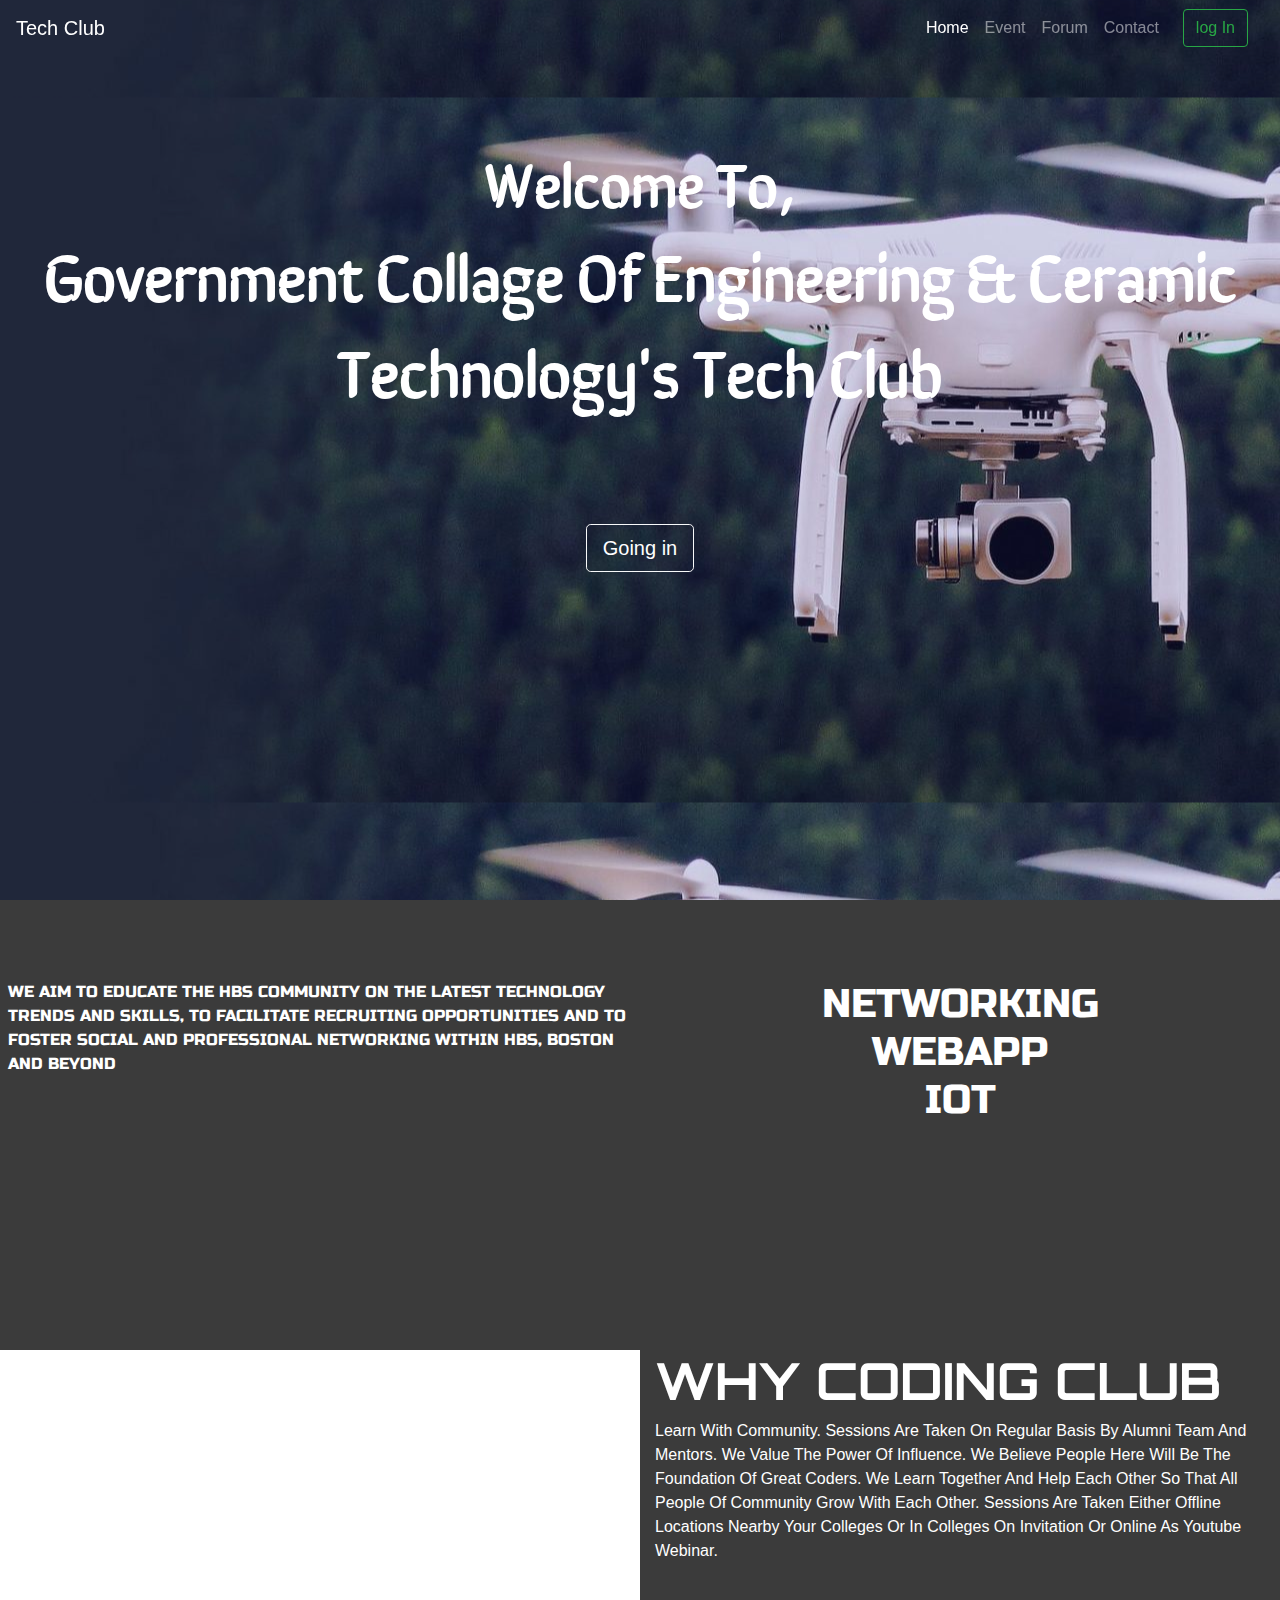
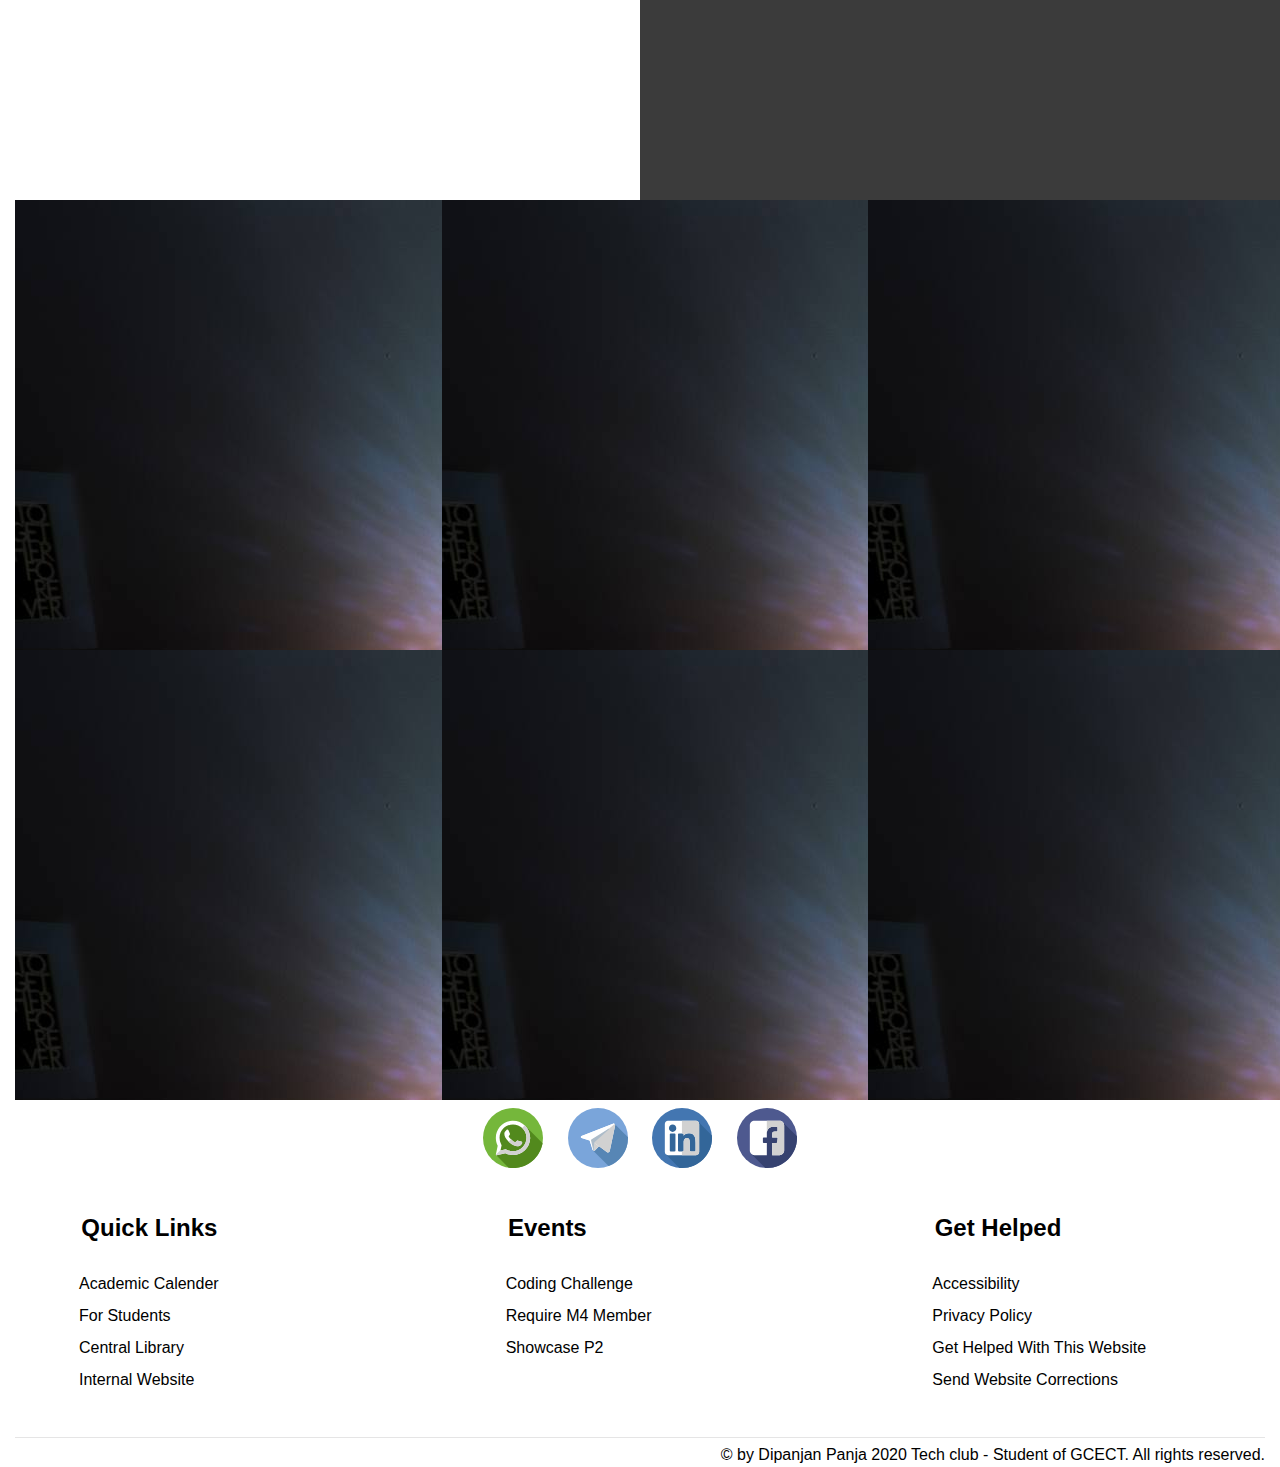
==== commit 31844c89: "u" ====
--- a/index.html
+++ b/index.html
@@ -63,14 +63,14 @@
     <div class="container-fluid con-2nd ">
         <div class="row r1">
             <div class="col-6 body-text">
-                <h1>hello</h1>
                 <p>
                     WE AIM TO EDUCATE THE HBS COMMUNITY ON THE LATEST TECHNOLOGY TRENDS AND SKILLS, TO FACILITATE
                     RECRUITING OPPORTUNITIES AND TO FOSTER SOCIAL AND PROFESSIONAL NETWORKING WITHIN HBS, BOSTON AND
                     BEYOND
                 </p>
             </div>
-            <div class="col-6 img-container">
+            <div class="col-6 body-text img-container">
+                <h1>NETWORKING<br />WEBAPP<BR />IOT</h1>
             </div>
         </div>
         <div class="row r2">
@@ -79,15 +79,15 @@
                 <h2>Learn. Inspire. Grow.</h2>
             </div>
             <div class="col-6 text-area-2 ">
-                
-                   <h2> WHY CODING CLUB </h2>
-                    
-                    <p>Learn with community. Sessions are taken on regular basis by Alumni Team and Mentors.
+
+                <h2> WHY CODING CLUB </h2>
+
+                <p>Learn with community. Sessions are taken on regular basis by Alumni Team and Mentors.
                     We value the power of influence. We believe people here will be the foundation of great coders.
                     We learn together and help each other so that all people of community grow with each other.
                     Sessions are taken either Offline locations nearby your colleges or in colleges on invitation or
                     online as Youtube Webinar.</p>
-                        <!-- <h4>
+                <!-- <h4>
                             Session topics : hacking, data structure, algorithms, machine learning, Java, Node Js and other
                             related development topics.
     
@@ -96,8 +96,30 @@
             </div>
         </div>
     </div>
-    <!-- <div class="container-fluid con-3rd  ">
-    </div> -->
+    <div class="container-fluid con-3rd">
+        <div class="row r1-3rd">
+            <div class="col-lg-4">
+                <img src="./src/do.jpg">
+            </div>
+            <div class="col-lg-4">
+                <img src="./src/do.jpg">
+            </div>
+            <div class="col-lg-4">
+                <img src="./src/do.jpg">
+            </div>
+        </div>
+        <div class="row r1-3rd">
+            <div class="col-lg-4">
+                <img src="./src/do.jpg">
+            </div>
+            <div class="col-lg-4">
+                <img src="./src/do.jpg">
+            </div>
+            <div class="col-lg-4">
+                <img src="./src/do.jpg">
+            </div>
+        </div>
+    </div>
     <div class="container-fluid social-icon">
         <img src="./src/icon/185958-social-media-icons/svg/whatsapp.svg">
         <img src="./src/icon/185958-social-media-icons/svg/telegram.svg">
@@ -122,7 +144,7 @@
                             <a href="#">Central Library</a>
                         </li>
                         <li>
-                            <a href="#">Internal Website</a>
+                            <a href="http://gcect.ac.in">Internal Website</a>
                         </li>
                     </ul>
                 </div>
@@ -165,15 +187,15 @@
             </div>
         </div>
         <hr />
-        <div class="copyright"> ©2020 Tech club - Student Clubs of GCECT. All rights reserved. </div>
+        <div class="copyright"> © by <a href="#"> Dipanjan Panja </a>2020 Tech club - Student of GCECT. All rights
+            reserved. </div>
         <!-- <div class="row-canvas" id="particles-js"></div> -->
     </div>
 
 
     <script src="./src/particles.js"></script>
     <script src="./src/app.js"></script>
-    <!-- Optional JavaScript -->
-    <!-- jQuery first, then Popper.js, then Bootstrap JS -->
+
     <script src="https://code.jquery.com/jquery-3.4.1.slim.min.js"></script>
     <script src="https://cdn.jsdelivr.net/npm/popper.js@1.16.0/dist/umd/popper.min.js"></script>
     <script src="./src/bootstrap-4.4.1-dist/js/bootstrap.min.js"></script>
--- a/index.css
+++ b/index.css
@@ -8,12 +8,12 @@
     background-color: white;
 }
 
-.row-canvas {
+/* .row-canvas {
     width: 100%;
     height: 100%;
     display: block;
     position: absolute;
-    /* top: 0; */
+    /* top: 0; 
     bottom: 0;
     left: 0;
     height: 300px;
@@ -22,7 +22,7 @@
     -moz-backface-visibility: hidden;
     -ms-backface-visibility: hidden;
     backface-visibility: hidden;
-}
+} */
 
 nav button {
     color: white;
@@ -75,48 +75,42 @@
     background-image: url(./src/background-header.jpg);
 }
 
-.btn {
-    /* font-family: sans-serif; */
-}
 
 .body-text {
     height: 100%;
-    padding: 80px 8px 80px 80px;
+    padding: 80px 8px 80px 8px;
     color: white;
     text-transform: uppercase;
     font-family: 'Russo One', 'Lucida Sans Regular', 'Lucida Grande', 'Lucida Sans Unicode', Geneva, Verdana, sans-serif;
     background-color: rgb(59, 59, 59);
 }
 
-.img-container img {
-    height: 150px;
-    width: 200px;
-}
+
 
 .img-container {
     background-color: rgb(59, 59, 59);
     background-image: url(./src/grid-4.jpg);
     background-position: center;
     background-size: cover;
+    background-attachment: fixed;
     background-repeat: no-repeat;
     text-align: center;
-    padding-left: 80px;
+    /* padding-left: 8%; */
     overflow: hidden;
     position: relative;
 }
 .con-2nd{
     /* height: 100vh; */
 }
-.r{
+.r1{
     height: 50vh;
-    /* color: white; */
 }
 .r2{
     height: 50vh;
     color: white;
 }
 .r2 .text-area-1{
-    /* background-attachment: fixed; */
+    background-attachment: fixed;
     background-image: url(./src/grid-1.jpg);
     background-size: cover;
     /* height: 100vh; */
@@ -134,11 +128,17 @@
 }
 .r2 .text-area-2 h2{
     font-size: 4vw;
-    padding-bottom: 5%;
+    /* padding-bottom: 4%; */
     font-family:'Orbitron' ;
     font-weight: bold;
-
-}
+}
+.r1-3rd{
+    height: 50vh;
+    overflow: hidden;
+}
+
+
+
 .social-icon {
     /* height: 100px; */
     padding: 8px;
@@ -204,4 +204,7 @@
 .copyright {
     color: rgb(0, 0, 0);
     text-align: end;
+}
+.copyright a{
+    color: inherit;
 }